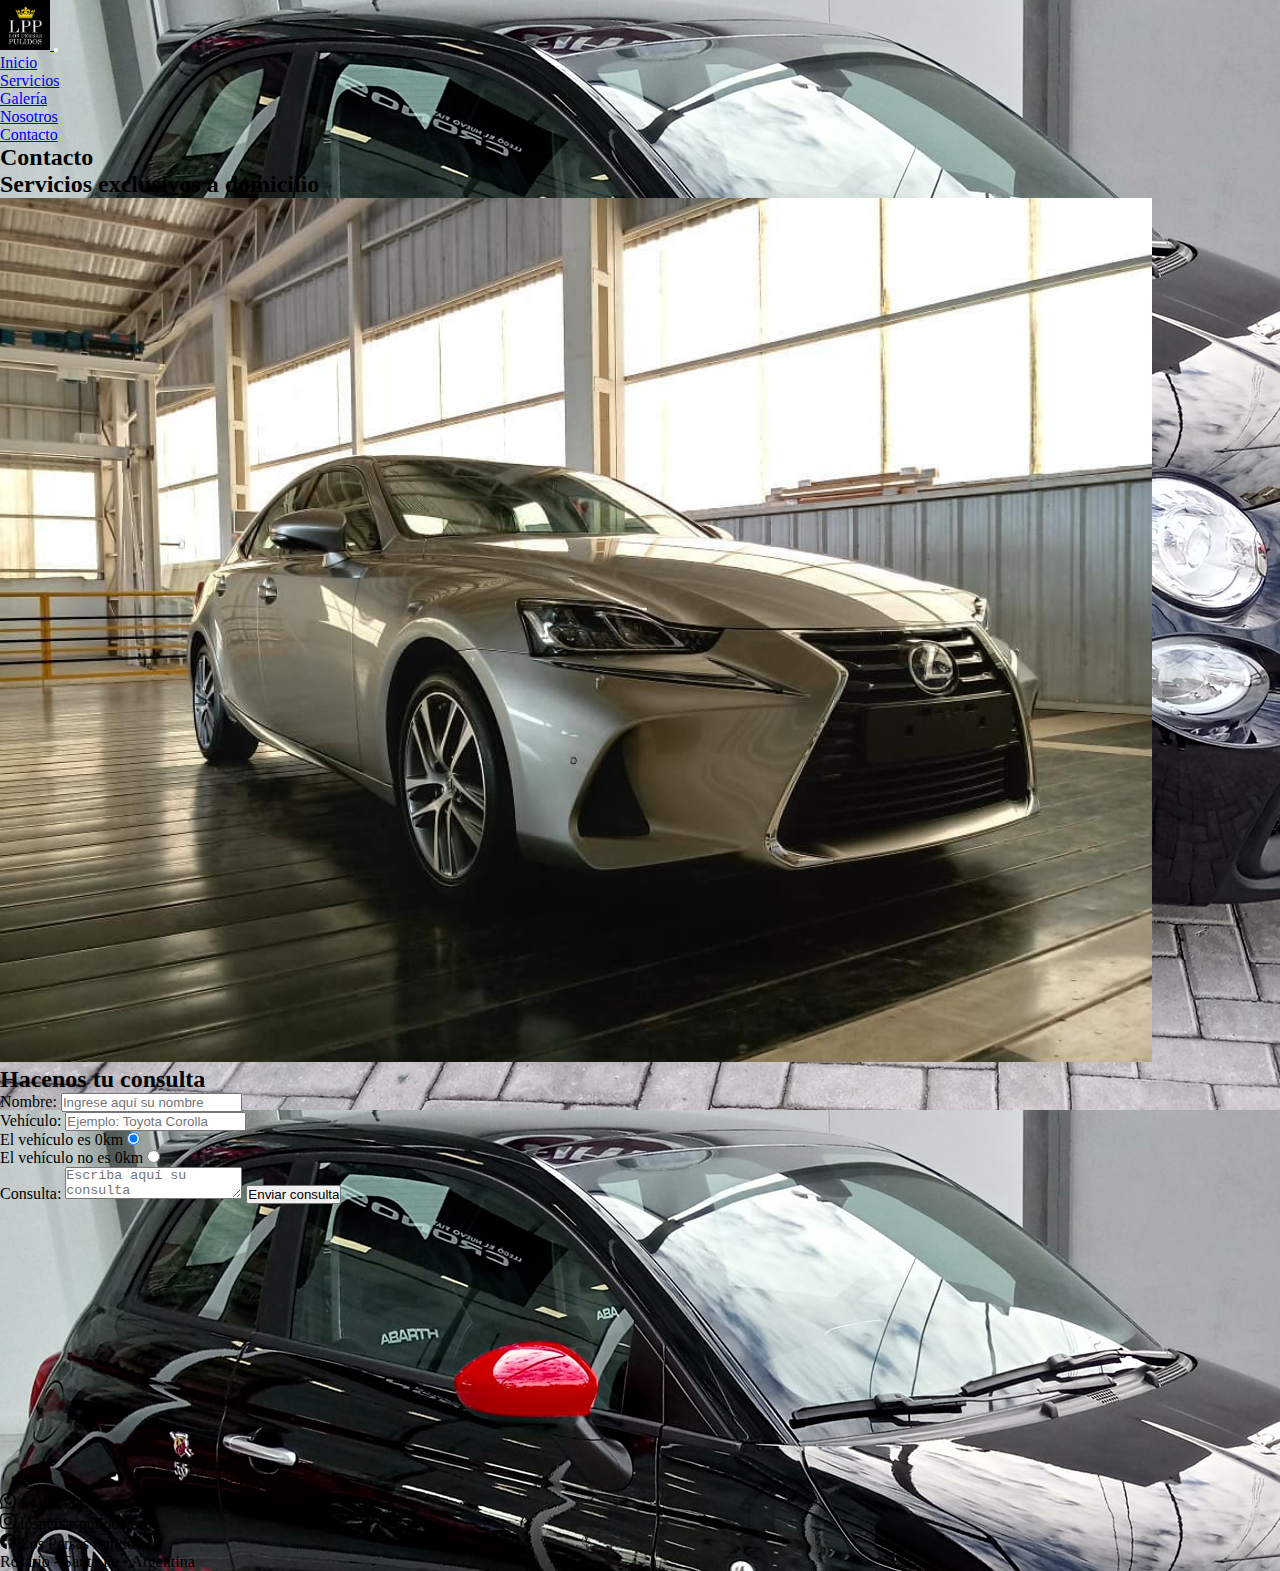
==== secciones/contacto.html @ 79fab04f "Full Bootstrap" ====
<!DOCTYPE html>
<html lang="en">
<head>
    <meta charset="UTF-8">
    <meta http-equiv="X-UA-Compatible" content="IE=edge">
    <meta name="viewport" content="width=device-width, initial-scale=1.0">
    <!-- CSS Bootstrap -->
    <link href="https://cdn.jsdelivr.net/npm/bootstrap@5.1.3/dist/css/bootstrap.min.css" rel="stylesheet" integrity="sha384-1BmE4kWBq78iYhFldvKuhfTAU6auU8tT94WrHftjDbrCEXSU1oBoqyl2QvZ6jIW3" crossorigin="anonymous">
    <link rel="stylesheet" href="../estilos/style.css">
    <title>Los Persas Pulidos</title>
</head>
<body>
    <!-- Nav -->
    <nav class="navbar navbar-expand-sm navbar-dark bg-dark position-sticky posicion">
        <a href="../index.html" class="navbar-brand ms-2">
            <img src="../imagenes/logo.png" alt="Los Persas Pulidos" loading="lazy" class="navbar-brand__img" />
        </a>
        <button class="navbar-toggler me-2" type="button" data-bs-toggle="collapse" data-bs-target="#contenido-nav" aria-controls="contenido-nav" aria-expanded="false" >
            <span class="navbar-toggler-icon" ></span>
        </button>
        <div class="collapse navbar-collapse" id="contenido-nav" >
            <ul class="navbar-nav ms-auto me-3 fs-5" >
                <li class="nav-item" >
                    <a href="../index.html" class="nav-link" >
                        Inicio
                    </a>
                </li>
                <li class="nav-item" >
                    <a href="./servicios.html" class="nav-link" >
                        Servicios
                    </a>
                </li>
                <li class="nav-item" >
                    <a href="./galeria.html" class="nav-link" >
                        Galería
                    </a>
                </li>
                <li class="nav-item" >
                    <a href="./nosotros.html" class="nav-link" >
                        Nosotros
                    </a>
                </li>
                <li class="nav-item" >
                    <a href="./contacto.html" class="nav-link active" >
                        Contacto
                    </a>
                </li>
            </ul>

        </div>
    </nav>

    <!-- Header -->
    <header class="container text-white p-4 d-flex flex-column" >
        <h2 class="bg-dark bg-opacity-10 flex-item fs-1">Contacto</h2>
    </header>

    <!-- Contenido -->
    <div class="container-fluid text-white bg-dark bg-opacity-75">
        <section class="row">
            <aside class="col-12 col-xl-6 flex-content d-flex flex-column align-items-center pt-2">
                <h2 class="text-center flex-item fs-4" >Servicios exclusivos a domicilio</h2>
                <img class="nosotros__img my-2 mb-4" src="../imagenes/lexus-0km.jpeg" alt="Lexus 0km" />    
            </aside>

           <!-- Formulario de Contacto -->
            <article class="col-12 col-xl-6 mt-2 d-flex flex-column align-items-center">
                <h2 class="fs-4 mb-2 mt-1">Hacenos tu consulta</h2>
                <form class="border contacto__formulario p-3 d-flex flex-column h-100 mb-4">
                    <label class="fs-5 mb-1" for="nombre">Nombre: </label>
                    <input class="p-1 fs-6" type="text" name="nombre" placeholder="Ingrese aquí su nombre" required /><br>
                    <label class="fs-5 mb-1" for="vehiculo">Vehículo: </label>
                    <input class="p-1 fs-6" type="text" name="vehiculo" placeholder="Ejemplo: Toyota Corolla" required /><br>
                    <div class="">El vehículo es 0km
                    <input type="radio" name="condicion" value="0km" checked/>
                    </div>
                    <div class="contacto__formulario--opciones">El vehículo no es 0km
                    <input type="radio" name="condicion" value="no-0km" /><br>
                    </div>
                    <label class="fs-5 mt-3 mb-1" for="consulta">Consulta:</label>
                    <textarea class="p-1 fs-6 h-25 mb-3" type="text" name="consulta" placeholder="Escriba aquí su consulta"></textarea>
                   <input class="w-25 fs-6" type="submit" value="Enviar consulta"/>
                </form>
            </article>
        </section>
    </div>

    <!-- Footer -->
    <div class="container-fluid text-white bg-dark bg-gradient py-5 mt-5 fs-5">
    <footer class="row d-flex justify-content-center px-2 ">
        <p class="col-12 col-lg-3 flex-item text-center"><span><svg xmlns="http://www.w3.org/2000/svg" width="16" height="16" fill="currentColor" class="bi bi-whatsapp align-baseline me-1" viewBox="0 0 16 16">
            <path d="M13.601 2.326A7.854 7.854 0 0 0 7.994 0C3.627 0 .068 3.558.064 7.926c0 1.399.366 2.76 1.057 3.965L0 16l4.204-1.102a7.933 7.933 0 0 0 3.79.965h.004c4.368 0 7.926-3.558 7.93-7.93A7.898 7.898 0 0 0 13.6 2.326zM7.994 14.521a6.573 6.573 0 0 1-3.356-.92l-.24-.144-2.494.654.666-2.433-.156-.251a6.56 6.56 0 0 1-1.007-3.505c0-3.626 2.957-6.584 6.591-6.584a6.56 6.56 0 0 1 4.66 1.931 6.557 6.557 0 0 1 1.928 4.66c-.004 3.639-2.961 6.592-6.592 6.592zm3.615-4.934c-.197-.099-1.17-.578-1.353-.646-.182-.065-.315-.099-.445.099-.133.197-.513.646-.627.775-.114.133-.232.148-.43.05-.197-.1-.836-.308-1.592-.985-.59-.525-.985-1.175-1.103-1.372-.114-.198-.011-.304.088-.403.087-.088.197-.232.296-.346.1-.114.133-.198.198-.33.065-.134.034-.248-.015-.347-.05-.099-.445-1.076-.612-1.47-.16-.389-.323-.335-.445-.34-.114-.007-.247-.007-.38-.007a.729.729 0 0 0-.529.247c-.182.198-.691.677-.691 1.654 0 .977.71 1.916.81 2.049.098.133 1.394 2.132 3.383 2.992.47.205.84.326 1.129.418.475.152.904.129 1.246.08.38-.058 1.171-.48 1.338-.943.164-.464.164-.86.114-.943-.049-.084-.182-.133-.38-.232z"/>
          </svg></span> 3413458477</p>
        <p class="col-12 col-lg-3 flex-item text-center"><span><svg xmlns="http://www.w3.org/2000/svg" width="16" height="16" fill="currentColor" class="bi bi-instagram align-baseline me-1" viewBox="0 0 16 16">
            <path d="M8 0C5.829 0 5.556.01 4.703.048 3.85.088 3.269.222 2.76.42a3.917 3.917 0 0 0-1.417.923A3.927 3.927 0 0 0 .42 2.76C.222 3.268.087 3.85.048 4.7.01 5.555 0 5.827 0 8.001c0 2.172.01 2.444.048 3.297.04.852.174 1.433.372 1.942.205.526.478.972.923 1.417.444.445.89.719 1.416.923.51.198 1.09.333 1.942.372C5.555 15.99 5.827 16 8 16s2.444-.01 3.298-.048c.851-.04 1.434-.174 1.943-.372a3.916 3.916 0 0 0 1.416-.923c.445-.445.718-.891.923-1.417.197-.509.332-1.09.372-1.942C15.99 10.445 16 10.173 16 8s-.01-2.445-.048-3.299c-.04-.851-.175-1.433-.372-1.941a3.926 3.926 0 0 0-.923-1.417A3.911 3.911 0 0 0 13.24.42c-.51-.198-1.092-.333-1.943-.372C10.443.01 10.172 0 7.998 0h.003zm-.717 1.442h.718c2.136 0 2.389.007 3.232.046.78.035 1.204.166 1.486.275.373.145.64.319.92.599.28.28.453.546.598.92.11.281.24.705.275 1.485.039.843.047 1.096.047 3.231s-.008 2.389-.047 3.232c-.035.78-.166 1.203-.275 1.485a2.47 2.47 0 0 1-.599.919c-.28.28-.546.453-.92.598-.28.11-.704.24-1.485.276-.843.038-1.096.047-3.232.047s-2.39-.009-3.233-.047c-.78-.036-1.203-.166-1.485-.276a2.478 2.478 0 0 1-.92-.598 2.48 2.48 0 0 1-.6-.92c-.109-.281-.24-.705-.275-1.485-.038-.843-.046-1.096-.046-3.233 0-2.136.008-2.388.046-3.231.036-.78.166-1.204.276-1.486.145-.373.319-.64.599-.92.28-.28.546-.453.92-.598.282-.11.705-.24 1.485-.276.738-.034 1.024-.044 2.515-.045v.002zm4.988 1.328a.96.96 0 1 0 0 1.92.96.96 0 0 0 0-1.92zm-4.27 1.122a4.109 4.109 0 1 0 0 8.217 4.109 4.109 0 0 0 0-8.217zm0 1.441a2.667 2.667 0 1 1 0 5.334 2.667 2.667 0 0 1 0-5.334z"/>
          </svg></span> lospersaspulidos</p>
        <p class="col-12 col-lg-3 flex-item text-center"><span><svg xmlns="http://www.w3.org/2000/svg" width="16" height="16" fill="currentColor" class="bi bi-facebook align-baseline me-1" viewBox="0 0 16 16">
            <path d="M16 8.049c0-4.446-3.582-8.05-8-8.05C3.58 0-.002 3.603-.002 8.05c0 4.017 2.926 7.347 6.75 7.951v-5.625h-2.03V8.05H6.75V6.275c0-2.017 1.195-3.131 3.022-3.131.876 0 1.791.157 1.791.157v1.98h-1.009c-.993 0-1.303.621-1.303 1.258v1.51h2.218l-.354 2.326H9.25V16c3.824-.604 6.75-3.934 6.75-7.951z"/>
          </svg></span> Los Persas Pulidos</p>
        <p class="col-12 col-lg-3 flex-item text-center">Rosario - Santa Fe - Argentina</p>
    </footer>
    </div>

    <!-- JS Bootstrap -->
    <script src="https://cdn.jsdelivr.net/npm/bootstrap@5.1.3/dist/js/bootstrap.bundle.min.js" integrity="sha384-ka7Sk0Gln4gmtz2MlQnikT1wXgYsOg+OMhuP+IlRH9sENBO0LRn5q+8nbTov4+1p" crossorigin="anonymous"></script>
</body>
</html>
---- estilos/style.css ----
* {
    margin: 0px;
    padding: 0px;
}

body {
    background-image: url(../imagenes/fondo-5.png);
}

.posicion {
    top: 0px;
}

.navbar-brand__img {
    width: 50px;
    animation-name: rotate;
    animation-duration: 4s;
    animation-iteration-count: infinite;
}

@keyframes rotate {
    25% {
        transform: rotate(90deg);
    }
    50% {
        transform: rotate(180deg);
    }
    75% {
        transform: rotate(270deg);
    }
    100% {
        transform: rotate(360deg);
    }
}

.navbar-brand:hover {
    transform: scale(1.2);
}

h1, h2 {
    width: fit-content;
}

.index__iframe {
    width: 90%;
    height: 20rem;
}

.index__iframe:hover {
    transform: scale(1.1);
    transition: 1s;
}

.galeria__body {
    background-image: url("../imagenes/fondogaleria4.jpg");
}

.carousel__galeria {
 
}

.nosotros__img {
    width: 90%;
    animation-name: escalar;
    animation-duration: 10s;
    animation-iteration-count: 3;
    animation-timing-function: ease;
}

@keyframes escalar {
    0% {
        transform: scale(1);
    }
    50% {
        transform: scale(0.95);
    }
    100% {
        transform: scale(1);
        }
}

.contacto__formulario {
    border-radius: 25px;
    width: 85%;
    height: 25rem;
}

@media (max-width: 480px) {
    .index__iframe {
        height: 15rem;
    }
}

@media (min-width: 768px) and (max-width: 991px) {
    .index__iframe {
        height: 25rem;
    }
}

@media (min-width: 992px) and (max-width: 1199px) {
    .index__iframe {
        height: 30rem;
    }
}

@media (min-width: 992px) {
    .carousel__galeria {
        width: 50%;
    }
}
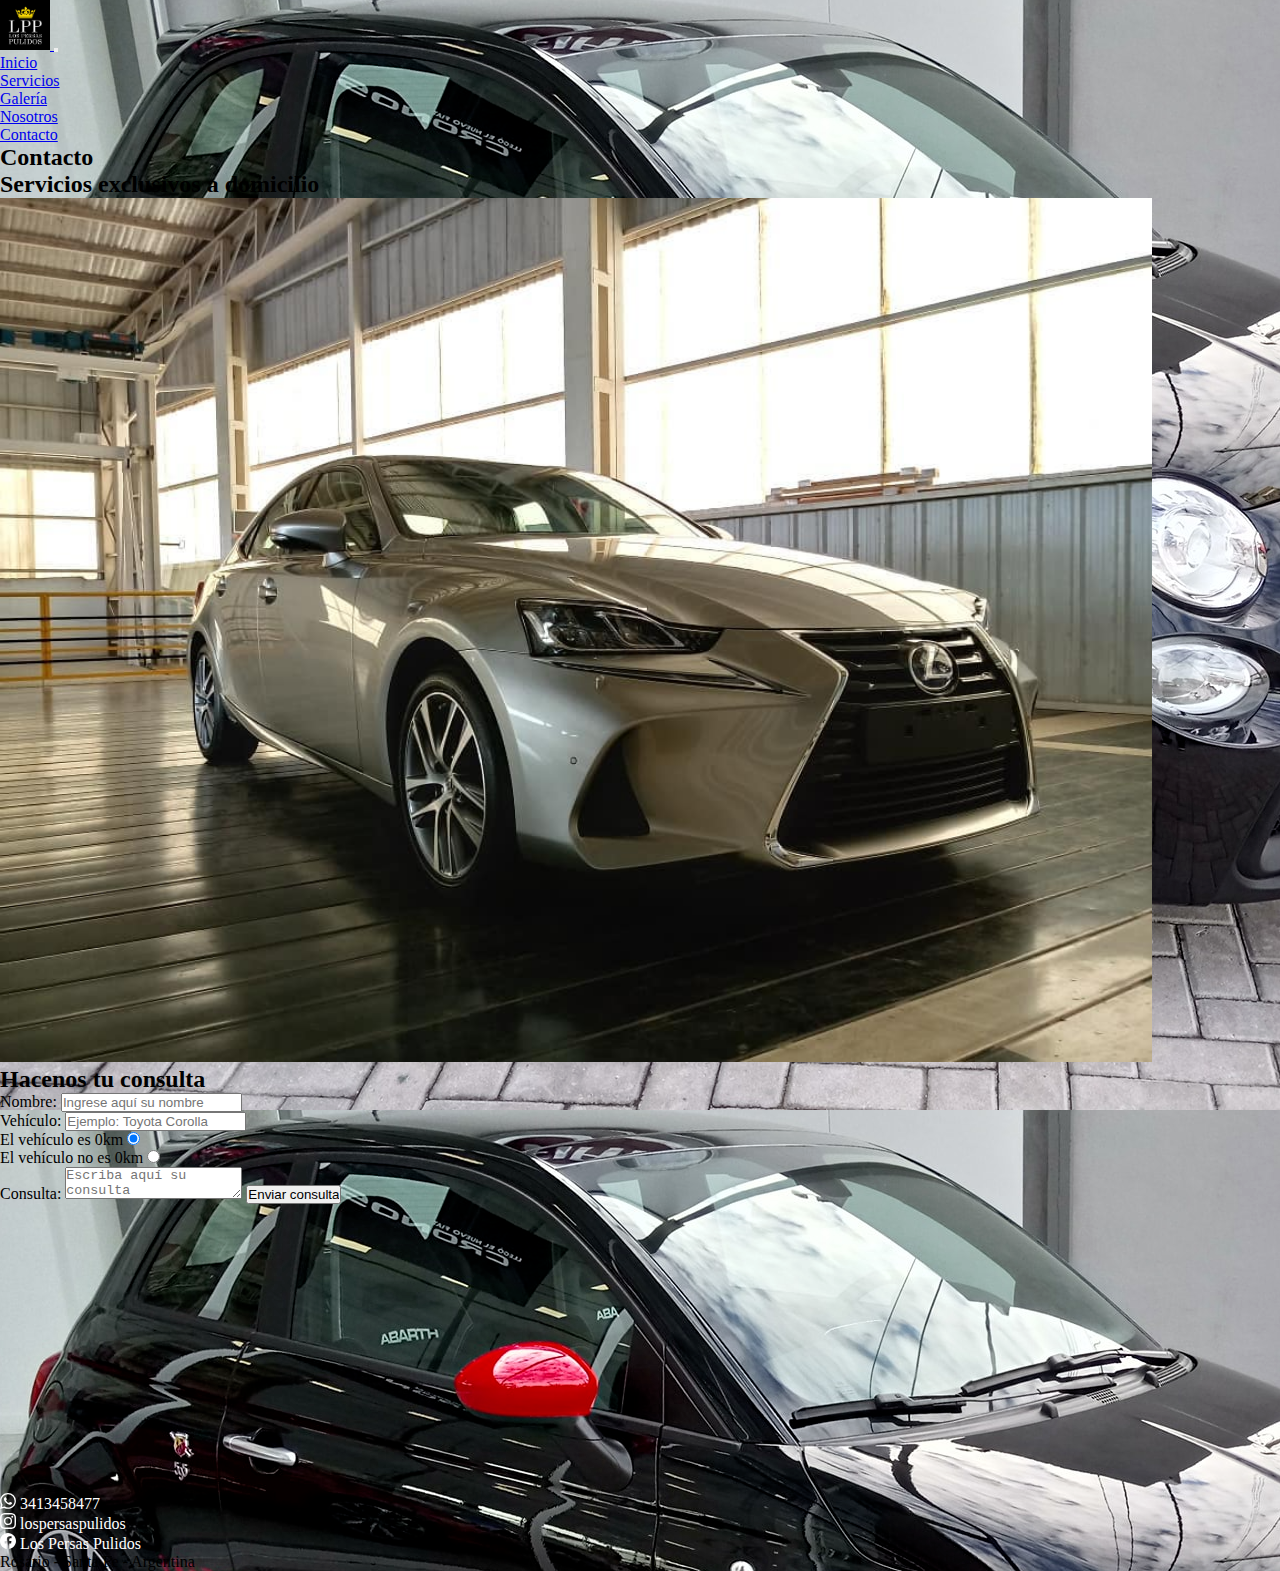
==== commit 8fec6221: "Services Added" ====
--- a/secciones/contacto.html
+++ b/secciones/contacto.html
@@ -7,11 +7,12 @@
     <!-- CSS Bootstrap -->
     <link href="https://cdn.jsdelivr.net/npm/bootstrap@5.1.3/dist/css/bootstrap.min.css" rel="stylesheet" integrity="sha384-1BmE4kWBq78iYhFldvKuhfTAU6auU8tT94WrHftjDbrCEXSU1oBoqyl2QvZ6jIW3" crossorigin="anonymous">
     <link rel="stylesheet" href="../estilos/style.css">
+    <link rel="shortcut icon" type="image/x-icon" href="../imagenes/favicon.ico">
     <title>Los Persas Pulidos</title>
 </head>
 <body>
     <!-- Nav -->
-    <nav class="navbar navbar-expand-sm navbar-dark bg-dark position-sticky posicion">
+    <nav class="navbar navbar-expand-sm navbar-dark bg-dark position-sticky nav__top">
         <a href="../index.html" class="navbar-brand ms-2">
             <img src="../imagenes/logo.png" alt="Los Persas Pulidos" loading="lazy" class="navbar-brand__img" />
         </a>
@@ -60,7 +61,7 @@
         <section class="row">
             <aside class="col-12 col-xl-6 flex-content d-flex flex-column align-items-center pt-2">
                 <h2 class="text-center flex-item fs-4" >Servicios exclusivos a domicilio</h2>
-                <img class="nosotros__img my-2 mb-4" src="../imagenes/lexus-0km.jpeg" alt="Lexus 0km" />    
+                <img class="contacto__img my-2 mb-4" src="../imagenes/lexus-0km.jpeg" alt="Lexus 0km" />    
             </aside>
 
            <!-- Formulario de Contacto -->
@@ -79,7 +80,7 @@
                     </div>
                     <label class="fs-5 mt-3 mb-1" for="consulta">Consulta:</label>
                     <textarea class="p-1 fs-6 h-25 mb-3" type="text" name="consulta" placeholder="Escriba aquí su consulta"></textarea>
-                   <input class="w-25 fs-6" type="submit" value="Enviar consulta"/>
+                   <input class="w-50 fs-6" type="submit" value="Enviar consulta"/>
                 </form>
             </article>
         </section>
@@ -87,18 +88,21 @@
 
     <!-- Footer -->
     <div class="container-fluid text-white bg-dark bg-gradient py-5 mt-5 fs-5">
-    <footer class="row d-flex justify-content-center px-2 ">
-        <p class="col-12 col-lg-3 flex-item text-center"><span><svg xmlns="http://www.w3.org/2000/svg" width="16" height="16" fill="currentColor" class="bi bi-whatsapp align-baseline me-1" viewBox="0 0 16 16">
-            <path d="M13.601 2.326A7.854 7.854 0 0 0 7.994 0C3.627 0 .068 3.558.064 7.926c0 1.399.366 2.76 1.057 3.965L0 16l4.204-1.102a7.933 7.933 0 0 0 3.79.965h.004c4.368 0 7.926-3.558 7.93-7.93A7.898 7.898 0 0 0 13.6 2.326zM7.994 14.521a6.573 6.573 0 0 1-3.356-.92l-.24-.144-2.494.654.666-2.433-.156-.251a6.56 6.56 0 0 1-1.007-3.505c0-3.626 2.957-6.584 6.591-6.584a6.56 6.56 0 0 1 4.66 1.931 6.557 6.557 0 0 1 1.928 4.66c-.004 3.639-2.961 6.592-6.592 6.592zm3.615-4.934c-.197-.099-1.17-.578-1.353-.646-.182-.065-.315-.099-.445.099-.133.197-.513.646-.627.775-.114.133-.232.148-.43.05-.197-.1-.836-.308-1.592-.985-.59-.525-.985-1.175-1.103-1.372-.114-.198-.011-.304.088-.403.087-.088.197-.232.296-.346.1-.114.133-.198.198-.33.065-.134.034-.248-.015-.347-.05-.099-.445-1.076-.612-1.47-.16-.389-.323-.335-.445-.34-.114-.007-.247-.007-.38-.007a.729.729 0 0 0-.529.247c-.182.198-.691.677-.691 1.654 0 .977.71 1.916.81 2.049.098.133 1.394 2.132 3.383 2.992.47.205.84.326 1.129.418.475.152.904.129 1.246.08.38-.058 1.171-.48 1.338-.943.164-.464.164-.86.114-.943-.049-.084-.182-.133-.38-.232z"/>
-          </svg></span> 3413458477</p>
-        <p class="col-12 col-lg-3 flex-item text-center"><span><svg xmlns="http://www.w3.org/2000/svg" width="16" height="16" fill="currentColor" class="bi bi-instagram align-baseline me-1" viewBox="0 0 16 16">
-            <path d="M8 0C5.829 0 5.556.01 4.703.048 3.85.088 3.269.222 2.76.42a3.917 3.917 0 0 0-1.417.923A3.927 3.927 0 0 0 .42 2.76C.222 3.268.087 3.85.048 4.7.01 5.555 0 5.827 0 8.001c0 2.172.01 2.444.048 3.297.04.852.174 1.433.372 1.942.205.526.478.972.923 1.417.444.445.89.719 1.416.923.51.198 1.09.333 1.942.372C5.555 15.99 5.827 16 8 16s2.444-.01 3.298-.048c.851-.04 1.434-.174 1.943-.372a3.916 3.916 0 0 0 1.416-.923c.445-.445.718-.891.923-1.417.197-.509.332-1.09.372-1.942C15.99 10.445 16 10.173 16 8s-.01-2.445-.048-3.299c-.04-.851-.175-1.433-.372-1.941a3.926 3.926 0 0 0-.923-1.417A3.911 3.911 0 0 0 13.24.42c-.51-.198-1.092-.333-1.943-.372C10.443.01 10.172 0 7.998 0h.003zm-.717 1.442h.718c2.136 0 2.389.007 3.232.046.78.035 1.204.166 1.486.275.373.145.64.319.92.599.28.28.453.546.598.92.11.281.24.705.275 1.485.039.843.047 1.096.047 3.231s-.008 2.389-.047 3.232c-.035.78-.166 1.203-.275 1.485a2.47 2.47 0 0 1-.599.919c-.28.28-.546.453-.92.598-.28.11-.704.24-1.485.276-.843.038-1.096.047-3.232.047s-2.39-.009-3.233-.047c-.78-.036-1.203-.166-1.485-.276a2.478 2.478 0 0 1-.92-.598 2.48 2.48 0 0 1-.6-.92c-.109-.281-.24-.705-.275-1.485-.038-.843-.046-1.096-.046-3.233 0-2.136.008-2.388.046-3.231.036-.78.166-1.204.276-1.486.145-.373.319-.64.599-.92.28-.28.546-.453.92-.598.282-.11.705-.24 1.485-.276.738-.034 1.024-.044 2.515-.045v.002zm4.988 1.328a.96.96 0 1 0 0 1.92.96.96 0 0 0 0-1.92zm-4.27 1.122a4.109 4.109 0 1 0 0 8.217 4.109 4.109 0 0 0 0-8.217zm0 1.441a2.667 2.667 0 1 1 0 5.334 2.667 2.667 0 0 1 0-5.334z"/>
-          </svg></span> lospersaspulidos</p>
-        <p class="col-12 col-lg-3 flex-item text-center"><span><svg xmlns="http://www.w3.org/2000/svg" width="16" height="16" fill="currentColor" class="bi bi-facebook align-baseline me-1" viewBox="0 0 16 16">
-            <path d="M16 8.049c0-4.446-3.582-8.05-8-8.05C3.58 0-.002 3.603-.002 8.05c0 4.017 2.926 7.347 6.75 7.951v-5.625h-2.03V8.05H6.75V6.275c0-2.017 1.195-3.131 3.022-3.131.876 0 1.791.157 1.791.157v1.98h-1.009c-.993 0-1.303.621-1.303 1.258v1.51h2.218l-.354 2.326H9.25V16c3.824-.604 6.75-3.934 6.75-7.951z"/>
-          </svg></span> Los Persas Pulidos</p>
-        <p class="col-12 col-lg-3 flex-item text-center">Rosario - Santa Fe - Argentina</p>
-    </footer>
+        <footer class="row d-flex justify-content-center px-2 ">
+            <a href="https://api.whatsapp.com/send?phone=543415041770" target="_blank" class="col-12 col-lg-3 flex-item text-center anchor"><p><span><svg xmlns="http://www.w3.org/2000/svg" width="16" height="16" fill="currentColor" class="bi bi-whatsapp align-baseline me-1" viewBox="0 0 16 16">
+                <path d="M13.601 2.326A7.854 7.854 0 0 0 7.994 0C3.627 0 .068 3.558.064 7.926c0 1.399.366 2.76 1.057 3.965L0 16l4.204-1.102a7.933 7.933 0 0 0 3.79.965h.004c4.368 0 7.926-3.558 7.93-7.93A7.898 7.898 0 0 0 13.6 2.326zM7.994 14.521a6.573 6.573 0 0 1-3.356-.92l-.24-.144-2.494.654.666-2.433-.156-.251a6.56 6.56 0 0 1-1.007-3.505c0-3.626 2.957-6.584 6.591-6.584a6.56 6.56 0 0 1 4.66 1.931 6.557 6.557 0 0 1 1.928 4.66c-.004 3.639-2.961 6.592-6.592 6.592zm3.615-4.934c-.197-.099-1.17-.578-1.353-.646-.182-.065-.315-.099-.445.099-.133.197-.513.646-.627.775-.114.133-.232.148-.43.05-.197-.1-.836-.308-1.592-.985-.59-.525-.985-1.175-1.103-1.372-.114-.198-.011-.304.088-.403.087-.088.197-.232.296-.346.1-.114.133-.198.198-.33.065-.134.034-.248-.015-.347-.05-.099-.445-1.076-.612-1.47-.16-.389-.323-.335-.445-.34-.114-.007-.247-.007-.38-.007a.729.729 0 0 0-.529.247c-.182.198-.691.677-.691 1.654 0 .977.71 1.916.81 2.049.098.133 1.394 2.132 3.383 2.992.47.205.84.326 1.129.418.475.152.904.129 1.246.08.38-.058 1.171-.48 1.338-.943.164-.464.164-.86.114-.943-.049-.084-.182-.133-.38-.232z"/>
+              </svg></span> 3413458477</p>
+            </a>
+            <a href="https://www.instagram.com/lospersaspulidos/?hl=es-la" target="_blank" class="col-12 col-lg-3 flex-item text-center anchor"><p><span><svg xmlns="http://www.w3.org/2000/svg" width="16" height="16" fill="currentColor" class="bi bi-instagram align-baseline me-1" viewBox="0 0 16 16">
+                <path d="M8 0C5.829 0 5.556.01 4.703.048 3.85.088 3.269.222 2.76.42a3.917 3.917 0 0 0-1.417.923A3.927 3.927 0 0 0 .42 2.76C.222 3.268.087 3.85.048 4.7.01 5.555 0 5.827 0 8.001c0 2.172.01 2.444.048 3.297.04.852.174 1.433.372 1.942.205.526.478.972.923 1.417.444.445.89.719 1.416.923.51.198 1.09.333 1.942.372C5.555 15.99 5.827 16 8 16s2.444-.01 3.298-.048c.851-.04 1.434-.174 1.943-.372a3.916 3.916 0 0 0 1.416-.923c.445-.445.718-.891.923-1.417.197-.509.332-1.09.372-1.942C15.99 10.445 16 10.173 16 8s-.01-2.445-.048-3.299c-.04-.851-.175-1.433-.372-1.941a3.926 3.926 0 0 0-.923-1.417A3.911 3.911 0 0 0 13.24.42c-.51-.198-1.092-.333-1.943-.372C10.443.01 10.172 0 7.998 0h.003zm-.717 1.442h.718c2.136 0 2.389.007 3.232.046.78.035 1.204.166 1.486.275.373.145.64.319.92.599.28.28.453.546.598.92.11.281.24.705.275 1.485.039.843.047 1.096.047 3.231s-.008 2.389-.047 3.232c-.035.78-.166 1.203-.275 1.485a2.47 2.47 0 0 1-.599.919c-.28.28-.546.453-.92.598-.28.11-.704.24-1.485.276-.843.038-1.096.047-3.232.047s-2.39-.009-3.233-.047c-.78-.036-1.203-.166-1.485-.276a2.478 2.478 0 0 1-.92-.598 2.48 2.48 0 0 1-.6-.92c-.109-.281-.24-.705-.275-1.485-.038-.843-.046-1.096-.046-3.233 0-2.136.008-2.388.046-3.231.036-.78.166-1.204.276-1.486.145-.373.319-.64.599-.92.28-.28.546-.453.92-.598.282-.11.705-.24 1.485-.276.738-.034 1.024-.044 2.515-.045v.002zm4.988 1.328a.96.96 0 1 0 0 1.92.96.96 0 0 0 0-1.92zm-4.27 1.122a4.109 4.109 0 1 0 0 8.217 4.109 4.109 0 0 0 0-8.217zm0 1.441a2.667 2.667 0 1 1 0 5.334 2.667 2.667 0 0 1 0-5.334z"/>
+              </svg></span> lospersaspulidos</p>
+            </a>
+            <a href="https://es-la.facebook.com/lospersaspulidos/" target="_blank" class="col-12 col-lg-3 flex-item text-center anchor"><p><span><svg xmlns="http://www.w3.org/2000/svg" width="16" height="16" fill="currentColor" class="bi bi-facebook align-baseline me-1" viewBox="0 0 16 16">
+                <path d="M16 8.049c0-4.446-3.582-8.05-8-8.05C3.58 0-.002 3.603-.002 8.05c0 4.017 2.926 7.347 6.75 7.951v-5.625h-2.03V8.05H6.75V6.275c0-2.017 1.195-3.131 3.022-3.131.876 0 1.791.157 1.791.157v1.98h-1.009c-.993 0-1.303.621-1.303 1.258v1.51h2.218l-.354 2.326H9.25V16c3.824-.604 6.75-3.934 6.75-7.951z"/>
+              </svg></span> Los Persas Pulidos</p>
+            </a>
+            <p class="col-12 col-lg-3 flex-item text-center">Rosario - Santa Fe - Argentina</p>
+        </footer>
     </div>
 
     <!-- JS Bootstrap -->
--- a/estilos/style.css
+++ b/estilos/style.css
@@ -1,3 +1,4 @@
+/* General */
 * {
     margin: 0px;
     padding: 0px;
@@ -7,7 +8,7 @@
     background-image: url(../imagenes/fondo-5.png);
 }
 
-.posicion {
+.nav__top {
     top: 0px;
 }
 
@@ -41,6 +42,13 @@
     width: fit-content;
 }
 
+.anchor {
+    text-decoration: none;
+    color: white;
+}
+
+/* Index y Secciones en orden */
+
 .index__iframe {
     width: 90%;
     height: 20rem;
@@ -51,12 +59,17 @@
     transition: 1s;
 }
 
+.servicios__img {
+    width: 80%;
+}
+
+.img__ultra {
+    height: 100%;
+    width: 105%;
+}
+
 .galeria__body {
     background-image: url("../imagenes/fondogaleria4.jpg");
-}
-
-.carousel__galeria {
- 
 }
 
 .nosotros__img {
@@ -64,7 +77,6 @@
     animation-name: escalar;
     animation-duration: 10s;
     animation-iteration-count: 3;
-    animation-timing-function: ease;
 }
 
 @keyframes escalar {
@@ -79,6 +91,10 @@
         }
 }
 
+.contacto__img {
+    width: 90%;
+}
+
 .contacto__formulario {
     border-radius: 25px;
     width: 85%;
@@ -88,6 +104,10 @@
 @media (max-width: 480px) {
     .index__iframe {
         height: 15rem;
+    }
+
+    .servicios__img {
+        width: 100%;
     }
 }
 
